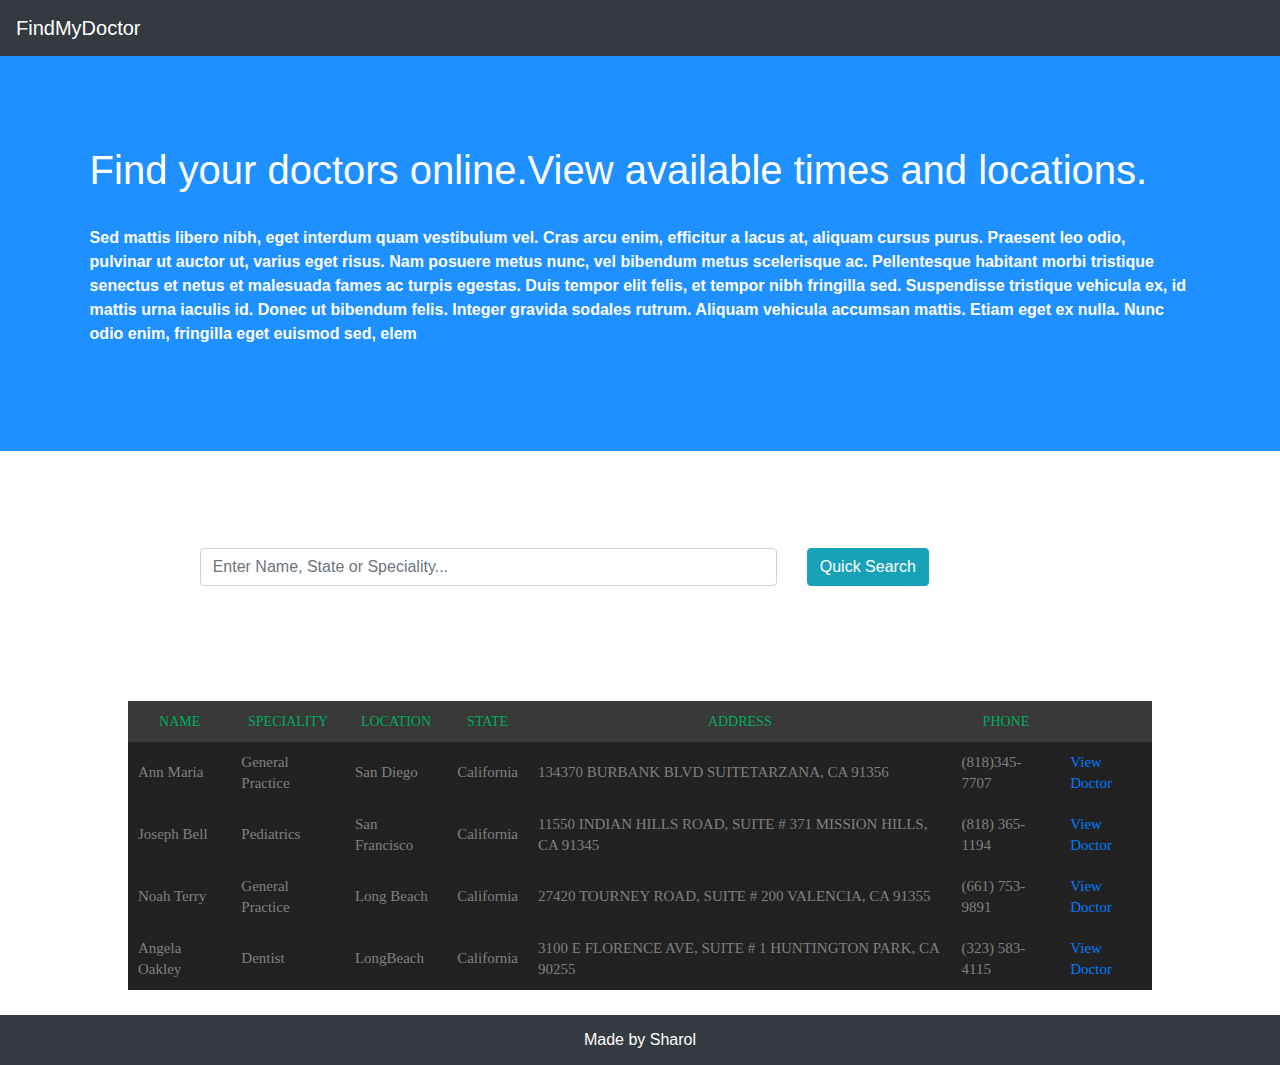
==== index.html @ 66e1a181 "findmyDoctor files 01" ====
<!DOCTYPE html>
<html>
<head>
    <meta charset="utf-8" />
    <meta http-equiv="X-UA-Compatible" content="IE=edge">
    <title>Page Title</title>
    <meta name="viewport" content="width=device-width, initial-scale=1">
    <link rel="stylesheet" type="text/css" href="style.css">
    <link rel="stylesheet" href="https://maxcdn.bootstrapcdn.com/bootstrap/4.0.0/css/bootstrap.min.css" integrity="sha384-Gn5384xqQ1aoWXA+058RXPxPg6fy4IWvTNh0E263XmFcJlSAwiGgFAW/dAiS6JXm" crossorigin="anonymous">
    <script src="https://code.jquery.com/jquery-3.2.1.slim.min.js" integrity="sha384-KJ3o2DKtIkvYIK3UENzmM7KCkRr/rE9/Qpg6aAZGJwFDMVNA/GpGFF93hXpG5KkN" crossorigin="anonymous"></script>
    <script src="https://cdnjs.cloudflare.com/ajax/libs/popper.js/1.12.9/umd/popper.min.js" integrity="sha384-ApNbgh9B+Y1QKtv3Rn7W3mgPxhU9K/ScQsAP7hUibX39j7fakFPskvXusvfa0b4Q" crossorigin="anonymous"></script>
    <script src="https://maxcdn.bootstrapcdn.com/bootstrap/4.0.0/js/bootstrap.min.js" integrity="sha384-JZR6Spejh4U02d8jOt6vLEHfe/JQGiRRSQQxSfFWpi1MquVdAyjUar5+76PVCmYl" crossorigin="anonymous"></script>
    <link rel="stylesheet" href="https://use.fontawesome.com/releases/v5.1.0/css/all.css" integrity="sha384-lKuwvrZot6UHsBSfcMvOkWwlCMgc0TaWr+30HWe3a4ltaBwTZhyTEggF5tJv8tbt" crossorigin="anonymous">
</head>
<body>
     <nav class="navbar navbar-dark bg-dark">
        <a class="navbar-brand" href="#">
            FindMyDoctor
        </a>
    </nav>
    <div class="about">
       <h1> Find your doctors online.View available times and locations.</h1>
       <br/>
       <p>Sed mattis libero nibh, eget interdum quam vestibulum vel. Cras arcu enim, efficitur a lacus at, aliquam cursus purus. Praesent leo odio, pulvinar ut auctor ut, varius eget risus. Nam posuere metus nunc, vel bibendum metus scelerisque ac. Pellentesque habitant morbi tristique senectus et netus et malesuada fames ac turpis egestas. Duis tempor elit felis, et tempor nibh fringilla sed. Suspendisse tristique vehicula ex, id mattis urna iaculis id. Donec ut bibendum felis. Integer gravida sodales rutrum. Aliquam vehicula accumsan mattis. Etiam eget ex nulla. Nunc odio enim, fringilla eget euismod sed, elem</p>
    </div>
 <div class="search-list">  
        <div class="filtnsearch">
                <div class="filt row">
                  <div class="col-sm-8">
                   <input type="text" id="fil" class="form-control form-control" placeholder="Enter Name, State or Speciality...">
                 </div>
                 <div class="col-sm-4">
                   <button type="button" class="btn btn-info" onclick="addFilter()" >Quick Search</button>
                 </div>
                </div> 
                <div class="row">
                 <ul id="filterList"></ul>
                
                </div>
               </div> 
 <div id="tableDiv">
     <table id ="tab">
         <thead>
            <tr>
                <td>Name</td>
                <td>Speciality</td>
                <td>Location</td>
                <td>State</td>
                <td>Address</td>
                <td>Phone</td>
                <td><i class="fas fa-link"></i>
                </td>
            </tr>
         </thead>
         <tbody id="myTable"></tbody>
     </table>    
 </div> 
 <script>
        function addFilter(){
                    var value = $("#fil").val().toLowerCase();
                    $("#myTable tr").filter(function(){
                        $(this).toggle($(this).text().toLowerCase().indexOf(value)>-1)
                    });
        }
         </script>
 </div>
 <script src="index.js"></script> 
<footer>Made by Sharol</footer>
</body>
</html>
---- style.css ----
.about{
    padding: 7%;
    background-color:dodgerblue;
    color: white;
    font-weight: bold;
}
.search-list{
    padding:2% 10%;
}
footer{
    padding: 1%;
    left: 0;
    bottom: 0;
    width: 100%;
    background-color:#343a40;
    color: white;
    text-align: center;
}
.desc{
    background-color: orangered;
    padding: 7%;
    color:white;
    font-size: 18px;
    font-weight: bold;
}
.filtnsearch{
    padding:7%;
}
#filterList{
    margin-top:3%;
    list-style-type: none;
   
}
#filterList>li,.cl{
 text-decoration:none;
 color:#fff;
 background-color: #17a2b8;
 border-radius: 5%;
 padding:10px 20px 10px 10px;
 margin-left: 5px;
 display:inline;
}
.close{
    color:#000;
}
.tabRow{
    padding:5%;
}
.tabRow>td{
    font-family: Lato-Regular;
    font-size: 15px;
    line-height: 1.4;
    padding:10px;
    background-color: #222222;
    margin:2%;
    color:#808080;
    
}
thead>tr{
    font-family: Verdana;
    font-size: 14px;
    color: #00ad5f;
    line-height: 1.4;
    text-transform: uppercase;
    background-color: #393939;
    text-align: center;
}
thead>tr>td{
    padding:1%;
}
table{
    border-radius: 5%;
}
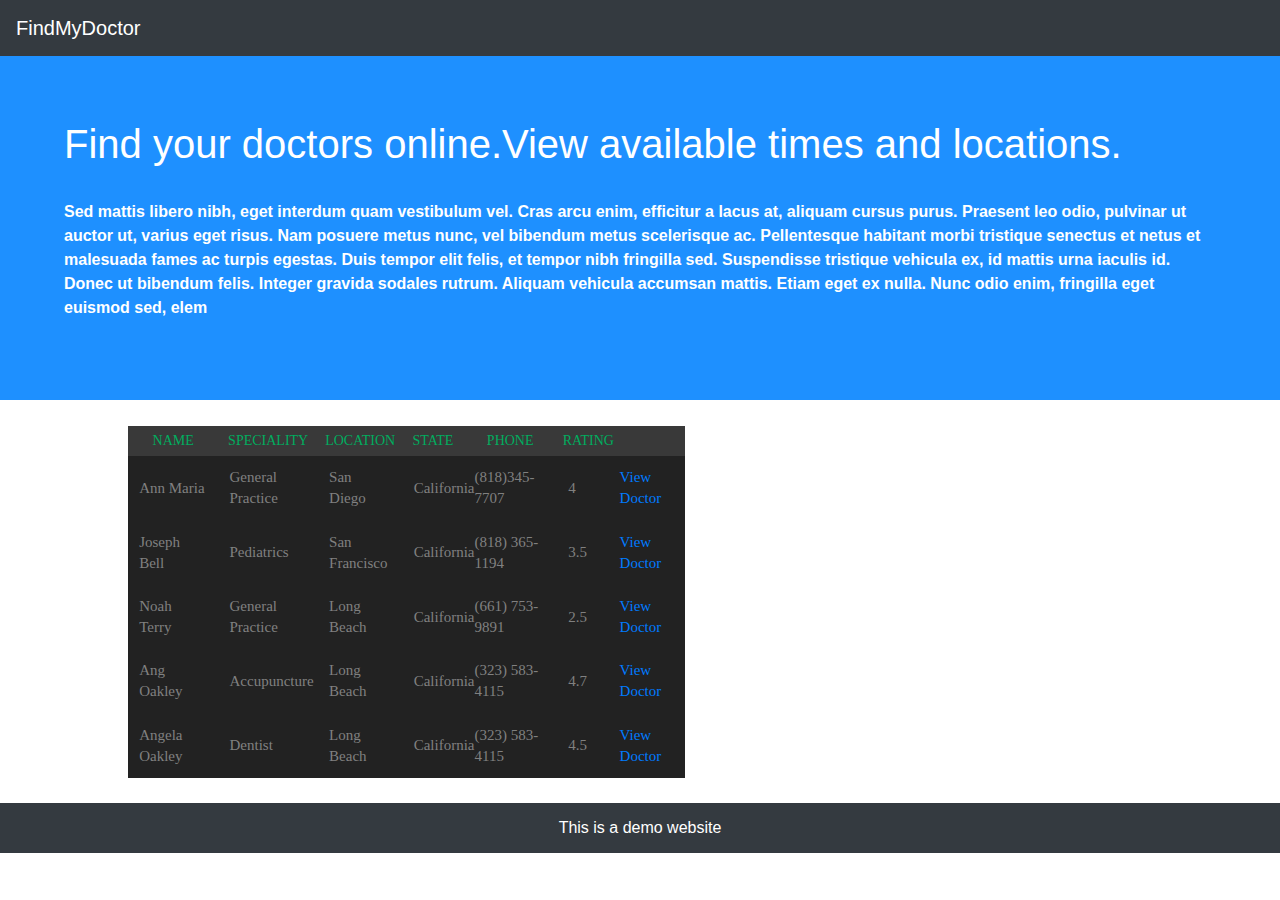
==== commit 647d673f: "fourth commit" ====
--- a/index.html
+++ b/index.html
@@ -10,7 +10,10 @@
     <script src="https://code.jquery.com/jquery-3.2.1.slim.min.js" integrity="sha384-KJ3o2DKtIkvYIK3UENzmM7KCkRr/rE9/Qpg6aAZGJwFDMVNA/GpGFF93hXpG5KkN" crossorigin="anonymous"></script>
     <script src="https://cdnjs.cloudflare.com/ajax/libs/popper.js/1.12.9/umd/popper.min.js" integrity="sha384-ApNbgh9B+Y1QKtv3Rn7W3mgPxhU9K/ScQsAP7hUibX39j7fakFPskvXusvfa0b4Q" crossorigin="anonymous"></script>
     <script src="https://maxcdn.bootstrapcdn.com/bootstrap/4.0.0/js/bootstrap.min.js" integrity="sha384-JZR6Spejh4U02d8jOt6vLEHfe/JQGiRRSQQxSfFWpi1MquVdAyjUar5+76PVCmYl" crossorigin="anonymous"></script>
+    <link rel="stylesheet" href="https://cdn.datatables.net/1.10.19/css/jquery.dataTables.min.css">
+    <script src="https://cdn.datatables.net/1.10.19/js/jquery.dataTables.min.js"></script>
     <link rel="stylesheet" href="https://use.fontawesome.com/releases/v5.1.0/css/all.css" integrity="sha384-lKuwvrZot6UHsBSfcMvOkWwlCMgc0TaWr+30HWe3a4ltaBwTZhyTEggF5tJv8tbt" crossorigin="anonymous">
+    <link rel="stylesheet" href="https://cdnjs.cloudflare.com/ajax/libs/font-awesome/4.7.0/css/font-awesome.min.css">
 </head>
 <body>
      <nav class="navbar navbar-dark bg-dark">
@@ -24,21 +27,8 @@
        <p>Sed mattis libero nibh, eget interdum quam vestibulum vel. Cras arcu enim, efficitur a lacus at, aliquam cursus purus. Praesent leo odio, pulvinar ut auctor ut, varius eget risus. Nam posuere metus nunc, vel bibendum metus scelerisque ac. Pellentesque habitant morbi tristique senectus et netus et malesuada fames ac turpis egestas. Duis tempor elit felis, et tempor nibh fringilla sed. Suspendisse tristique vehicula ex, id mattis urna iaculis id. Donec ut bibendum felis. Integer gravida sodales rutrum. Aliquam vehicula accumsan mattis. Etiam eget ex nulla. Nunc odio enim, fringilla eget euismod sed, elem</p>
     </div>
  <div class="search-list">  
-        <div class="filtnsearch">
-                <div class="filt row">
-                  <div class="col-sm-8">
-                   <input type="text" id="fil" class="form-control form-control" placeholder="Enter Name, State or Speciality...">
-                 </div>
-                 <div class="col-sm-4">
-                   <button type="button" class="btn btn-info" onclick="addFilter()" >Quick Search</button>
-                 </div>
-                </div> 
-                <div class="row">
-                 <ul id="filterList"></ul>
-                
-                </div>
-               </div> 
- <div id="tableDiv">
+         
+ <div id="tableDiv" class="table-responsive">
      <table id ="tab">
          <thead>
             <tr>
@@ -46,8 +36,8 @@
                 <td>Speciality</td>
                 <td>Location</td>
                 <td>State</td>
-                <td>Address</td>
                 <td>Phone</td>
+                <td>Rating</td>
                 <td><i class="fas fa-link"></i>
                 </td>
             </tr>
@@ -55,16 +45,16 @@
          <tbody id="myTable"></tbody>
      </table>    
  </div> 
- <script>
-        function addFilter(){
-                    var value = $("#fil").val().toLowerCase();
-                    $("#myTable tr").filter(function(){
-                        $(this).toggle($(this).text().toLowerCase().indexOf(value)>-1)
-                    });
-        }
-         </script>
+
+ 
  </div>
  <script src="index.js"></script> 
-<footer>Made by Sharol</footer>
+ <script>
+       $(document).ready( function () {
+             $('#tab').DataTable();
+        } );
+ </script>
+
+<footer>This is a demo website</footer>
 </body>
 </html>--- a/style.css
+++ b/style.css
@@ -1,11 +1,22 @@
 .about{
-    padding: 7%;
+    padding: 5%;
     background-color:dodgerblue;
     color: white;
     font-weight: bold;
 }
 .search-list{
     padding:2% 10%;
+}
+#a-back{
+    font-size:20px;
+    display:inline-block;
+    background-color:#343a40;
+    margin:2%;
+    padding:10px;
+}
+#a-back:hover{
+    color:white;
+    text-decoration: none;
 }
 footer{
     padding: 1%;
@@ -24,17 +35,20 @@
     font-weight: bold;
 }
 .filtnsearch{
-    padding:7%;
+    padding:3%;
 }
 #filterList{
     margin-top:3%;
     list-style-type: none;
    
 }
+.col-sm-2{
+    padding:0 !important;
+}
 #filterList>li,.cl{
  text-decoration:none;
  color:#fff;
- background-color: #17a2b8;
+ background: linear-gradient(to right, #3a7fd5, #6ebce2);
  border-radius: 5%;
  padding:10px 20px 10px 10px;
  margin-left: 5px;
@@ -50,7 +64,7 @@
     font-family: Lato-Regular;
     font-size: 15px;
     line-height: 1.4;
-    padding:10px;
+    padding:2%;
     background-color: #222222;
     margin:2%;
     color:#808080;
@@ -61,7 +75,7 @@
     font-size: 14px;
     color: #00ad5f;
     line-height: 1.4;
-    text-transform: uppercase;
+   text-transform: uppercase;
     background-color: #393939;
     text-align: center;
 }
@@ -70,4 +84,58 @@
 }
 table{
     border-radius: 5%;
+}
+#docInfo{
+    padding:2%;
+    box-shadow: 0 4px 8px 0 rgba(0, 0, 0, 0.2);
+    max-width: 70%;
+    margin: auto;
+    font-family: arial;
+    overflow: hidden;
+}
+.docImg{
+    float:right;
+    object-fit: contain;
+    margin:auto;
+    max-width: 60%;
+}
+@media only screen and (max-width: 1200px) {
+    .docImg {
+        width:100%;
+        height:50%;
+    }
+    #docInfo{
+        max-width: 70%;
+        padding:1%;
+        margin: auto;
+        font-family: arial;
+    }
+}
+
+h1.docName{
+    text-align:center;
+    margin-bottom:2%;
+    background-color: #222222;
+    color:whitesmoke;
+}
+#rDoc{
+    background-color:#ebebe0;
+    padding:1% 2%;
+    margin:2%;
+    display: inline-block;
+    box-shadow: 3px 5px #888888;
+}
+#rDoc>p{
+  padding:1%;
+  color:black !important;
+}
+#relDoc{
+    margin-left:2%;
+}
+.info{
+    font-family: 'Courier New', Courier, monospace;
+    font-weight: bold;
+    margin-left: 2%;
+    font-size:18px;
+    margin-bottom:2px !important;
 }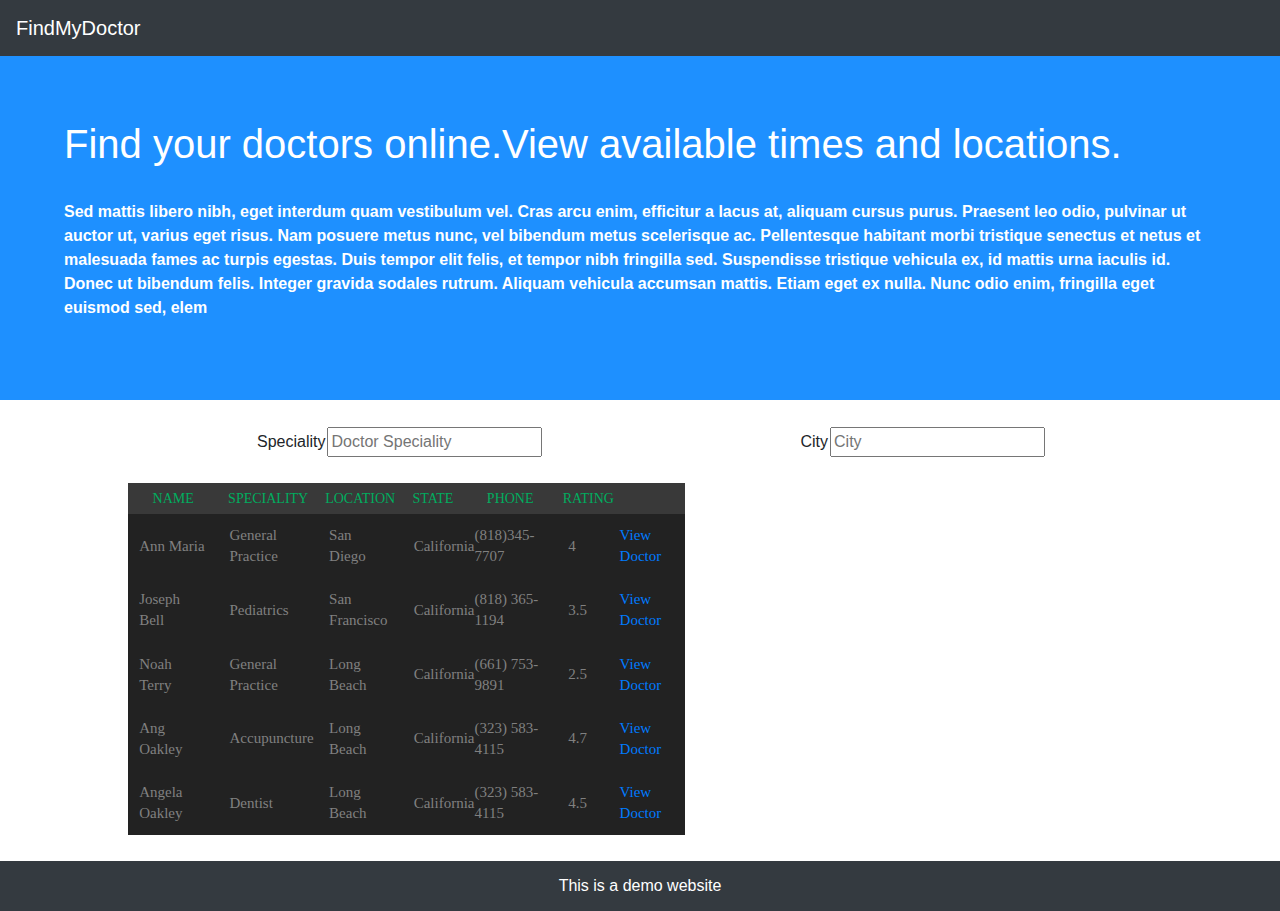
==== commit 37549d36: "fifth commit" ====
--- a/index.html
+++ b/index.html
@@ -26,8 +26,14 @@
        <br/>
        <p>Sed mattis libero nibh, eget interdum quam vestibulum vel. Cras arcu enim, efficitur a lacus at, aliquam cursus purus. Praesent leo odio, pulvinar ut auctor ut, varius eget risus. Nam posuere metus nunc, vel bibendum metus scelerisque ac. Pellentesque habitant morbi tristique senectus et netus et malesuada fames ac turpis egestas. Duis tempor elit felis, et tempor nibh fringilla sed. Suspendisse tristique vehicula ex, id mattis urna iaculis id. Donec ut bibendum felis. Integer gravida sodales rutrum. Aliquam vehicula accumsan mattis. Etiam eget ex nulla. Nunc odio enim, fringilla eget euismod sed, elem</p>
     </div>
- <div class="search-list">  
-         
+<div class = "search-tools">
+        <table width="100%" border="0" align="center">
+                <tr id="td-block"><td style="width: 24%;" align="right">Speciality </td><td style="width: 76%;"><input type="text" id="search-val-spec" class="input-textbox" placeholder="Doctor Speciality"/></td></tr>
+                <tr id="td-block"><td align="right">City</td><td><input type="text" id="search-val-city" class="input-textbox" placeholder="City" list="City"/></td></tr>
+        </table>
+
+</div>
+ <div class="search-list">          
  <div id="tableDiv" class="table-responsive">
      <table id ="tab">
          <thead>
@@ -43,6 +49,7 @@
             </tr>
          </thead>
          <tbody id="myTable"></tbody>
+         
      </table>    
  </div> 
 
@@ -51,7 +58,41 @@
  <script src="index.js"></script> 
  <script>
        $(document).ready( function () {
-             $('#tab').DataTable();
+            $('#tab').DataTable();
+
+            $('#search-val-spec, #search-val-city').keyup(function() {
+                    checkAll();
+            });
+
+
+             function countRows(){
+                $('#myTable tr').each(function(i, item) {
+      		$(this).find('td:eq(0)').prepend('<span class="counted">'+ (i+1) + '.) ')
+             });
+            }
+
+
+            function checkAll() {
+      
+      $('#myTable tr').each(function(i, item) {
+          if (
+                // 1.) check for text match...
+              $(this).find('td:eq(1)').text().toLowerCase().indexOf($('#search-val-spec').val().toLowerCase()) >= 0 &&
+                // 2.) check for text match...
+            $(this).find('td:eq(2)').text().toLowerCase().indexOf($('#search-val-city').val().toLowerCase()) >= 0
+          ) {
+              $(this).show();
+          } else {
+              $(this).hide();
+          };
+      });
+    
+        // REMOVE AND ADD AGAIN...
+        $('.counted').remove();
+        countRows();
+  };
+ 
+  checkAll();
         } );
  </script>
 
--- a/style.css
+++ b/style.css
@@ -82,6 +82,9 @@
 thead>tr>td{
     padding:1%;
 }
+.tab{
+    max-width: 100%;
+}
 table{
     border-radius: 5%;
 }
@@ -138,4 +141,10 @@
     margin-left: 2%;
     font-size:18px;
     margin-bottom:2px !important;
-}+}
+#td-block{
+    display:inline-block;
+    margin-top:2%;
+    margin-left:20%;
+
+}
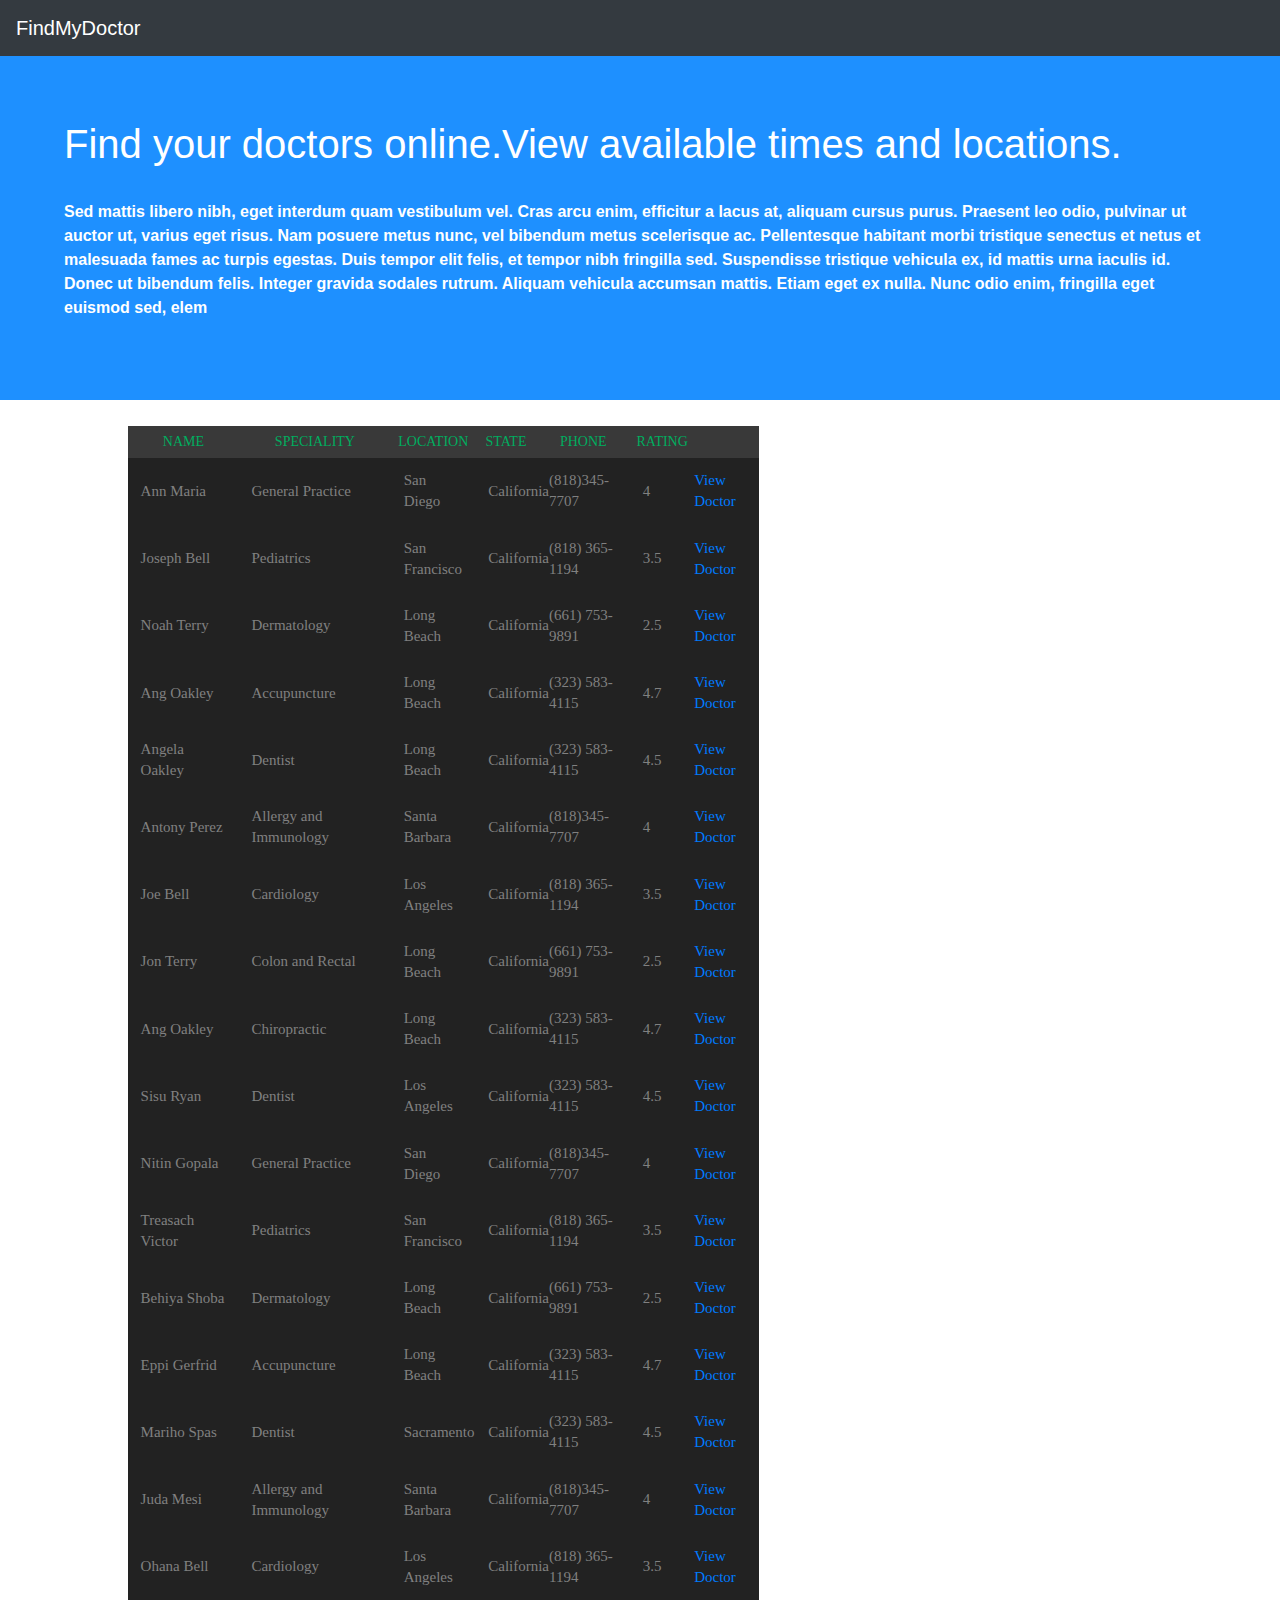
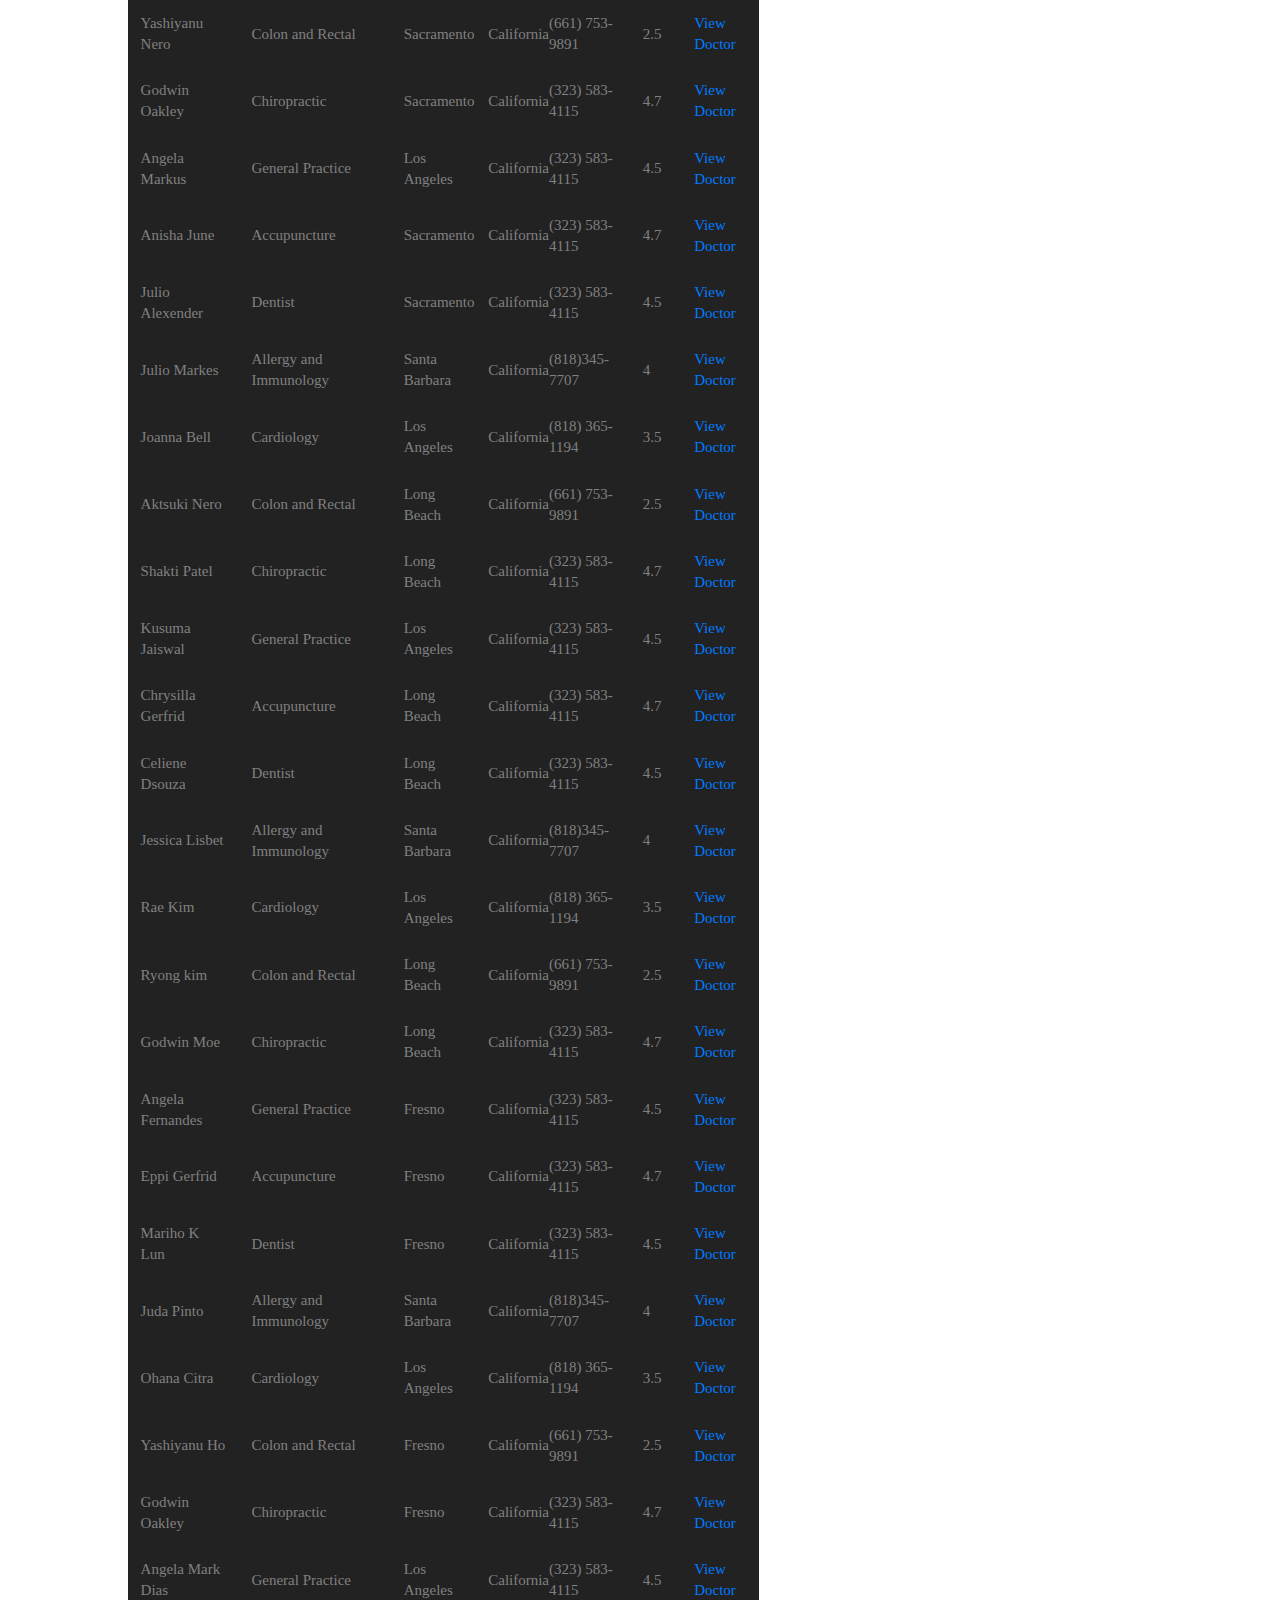
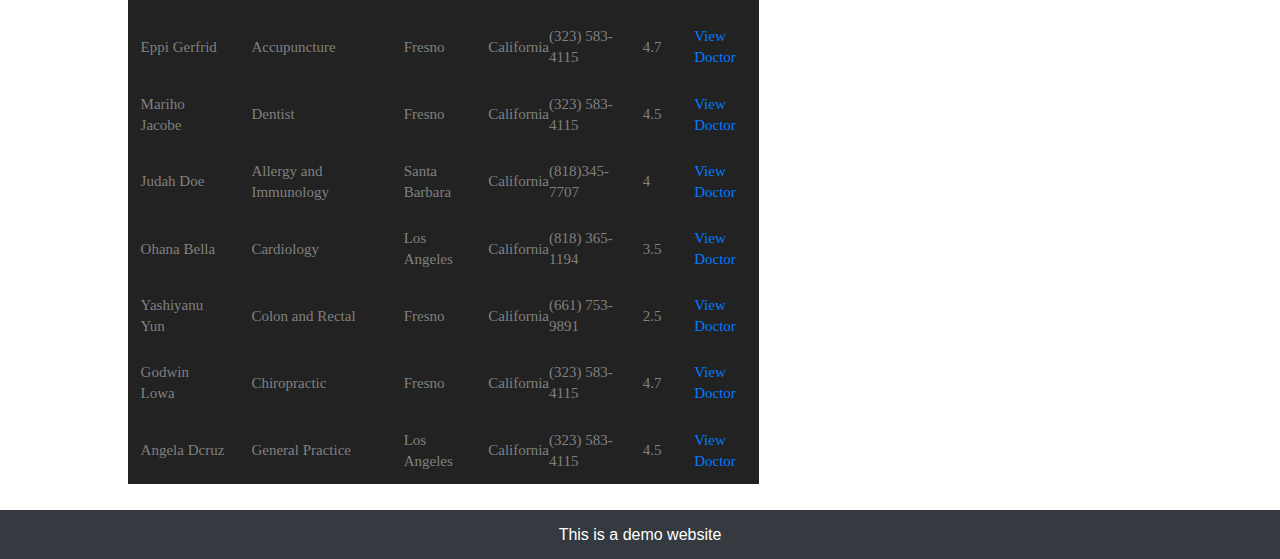
==== commit 82417997: "final commit" ====
--- a/index.html
+++ b/index.html
@@ -26,11 +26,6 @@
        <br/>
        <p>Sed mattis libero nibh, eget interdum quam vestibulum vel. Cras arcu enim, efficitur a lacus at, aliquam cursus purus. Praesent leo odio, pulvinar ut auctor ut, varius eget risus. Nam posuere metus nunc, vel bibendum metus scelerisque ac. Pellentesque habitant morbi tristique senectus et netus et malesuada fames ac turpis egestas. Duis tempor elit felis, et tempor nibh fringilla sed. Suspendisse tristique vehicula ex, id mattis urna iaculis id. Donec ut bibendum felis. Integer gravida sodales rutrum. Aliquam vehicula accumsan mattis. Etiam eget ex nulla. Nunc odio enim, fringilla eget euismod sed, elem</p>
     </div>
-<div class = "search-tools">
-        <table width="100%" border="0" align="center">
-                <tr id="td-block"><td style="width: 24%;" align="right">Speciality </td><td style="width: 76%;"><input type="text" id="search-val-spec" class="input-textbox" placeholder="Doctor Speciality"/></td></tr>
-                <tr id="td-block"><td align="right">City</td><td><input type="text" id="search-val-city" class="input-textbox" placeholder="City" list="City"/></td></tr>
-        </table>
 
 </div>
  <div class="search-list">          
@@ -56,46 +51,11 @@
  
  </div>
  <script src="index.js"></script> 
- <script>
-       $(document).ready( function () {
-            $('#tab').DataTable();
-
-            $('#search-val-spec, #search-val-city').keyup(function() {
-                    checkAll();
-            });
-
-
-             function countRows(){
-                $('#myTable tr').each(function(i, item) {
-      		$(this).find('td:eq(0)').prepend('<span class="counted">'+ (i+1) + '.) ')
-             });
-            }
-
-
-            function checkAll() {
-      
-      $('#myTable tr').each(function(i, item) {
-          if (
-                // 1.) check for text match...
-              $(this).find('td:eq(1)').text().toLowerCase().indexOf($('#search-val-spec').val().toLowerCase()) >= 0 &&
-                // 2.) check for text match...
-            $(this).find('td:eq(2)').text().toLowerCase().indexOf($('#search-val-city').val().toLowerCase()) >= 0
-          ) {
-              $(this).show();
-          } else {
-              $(this).hide();
-          };
-      });
-    
-        // REMOVE AND ADD AGAIN...
-        $('.counted').remove();
-        countRows();
-  };
- 
-  checkAll();
-        } );
- </script>
-
+<script>
+    $(document).ready( function () {
+    $('#tab').DataTable();
+    });
+</script>
 <footer>This is a demo website</footer>
 </body>
 </html>--- a/style.css
+++ b/style.css
@@ -101,6 +101,7 @@
     object-fit: contain;
     margin:auto;
     max-width: 60%;
+    max-height: 10%;
 }
 @media only screen and (max-width: 1200px) {
     .docImg {
